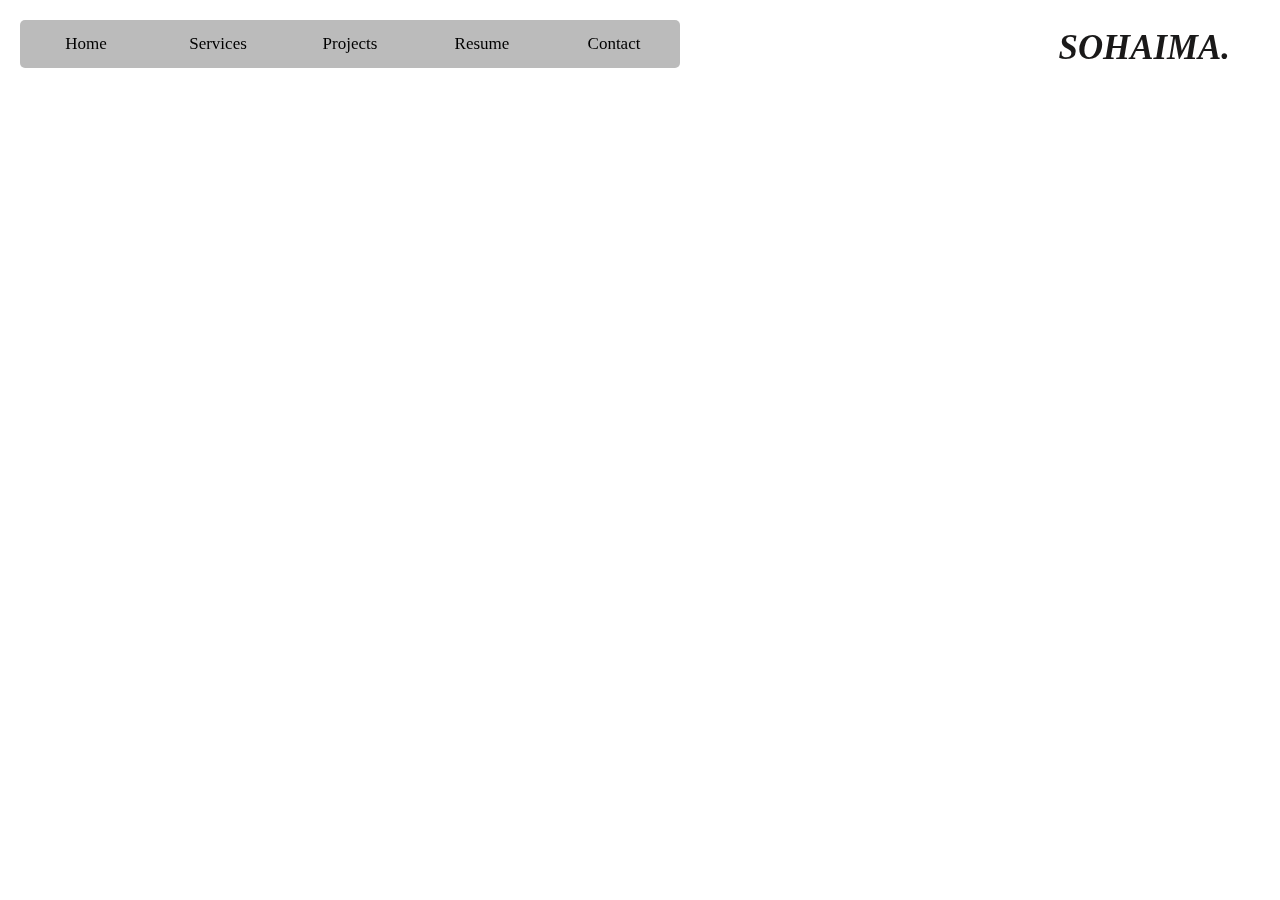
==== contact.html @ f24df968 "portfolio updated" ====
<!DOCTYPE html>
<html lang="en">
<head>
    <meta charset="UTF-8">
    <meta name="viewport" content="width=device-width, initial-scale=1.0">
    <title>Document</title>
    <style>
        @font-face {
            font-family: myfont1;
            src: url(../Myfonts/Aladin/Aladin-Regular.ttf);
        }

        @font-face {
            font-family: myfont2;
            src: url(../Myfonts/Dancing_Script/DancingScript-VariableFont_wght.ttf);
        }

        body {
            box-sizing: border-box;
            margin: 0;


        }

        #bg-video-2 {
            position: fixed;
            right: 0px;
            bottom: 0px;
            left: 0px;
            min-height: 100%;
            min-width: 100%;
            background-position: center;
            background-repeat: no-repeat;
            background-size: cover;
        }

        header {
            color:  rgb(26, 25, 25);
            text-shadow: 3px 3px 7px white;
            font-size: 42px;
            position: absolute;
            right: 50px;
            top: 0px;
            margin-top: -30px;
            overflow: hidden;
            font-weight: 700;
            font-family: myfont1;
            font-style: italic;


        }

        .container {
            position: absolute;
            margin: 20px;
            width: auto;

        }

        .top-nav {
            overflow: hidden;
            display: flex;
            border-radius: 5px;



        }

        .top-nav a {

            float: right;
            background-color: rgba(128, 128, 128, 0.534);
            text-align: center;
            padding: 14px 16px;
            font-size: 17px;
            text-decoration: none;
            width: 100px;
            color: black;
            font-family: myfont1;
        }

        .top-nav a:hover {
            background-color: rgb(21, 5, 94);
            font-size: 19px;
            color: white;
        }
    </style>
</head>
<body>
    <div class="bg-video-2">
        <video autoplay muted loop id="bg-video-2">
            <source src="2598dc43ce37876de9774cd069043f46.mp4" type="video/mp4"> background video
        </video>
        <header>
            <h5 class="name">SOHAIMA.</h5>
        </header>
        <div class="container">


            <div class="top-nav">
                <a href="home.html">Home</a>
                <a href="services.html">Services</a>
                <a href="projects.html">Projects</a>
                <a href="resume.html">Resume</a>
                <a href="contact.html">Contact</a>
            </div>

        </div>
</body>
</html>
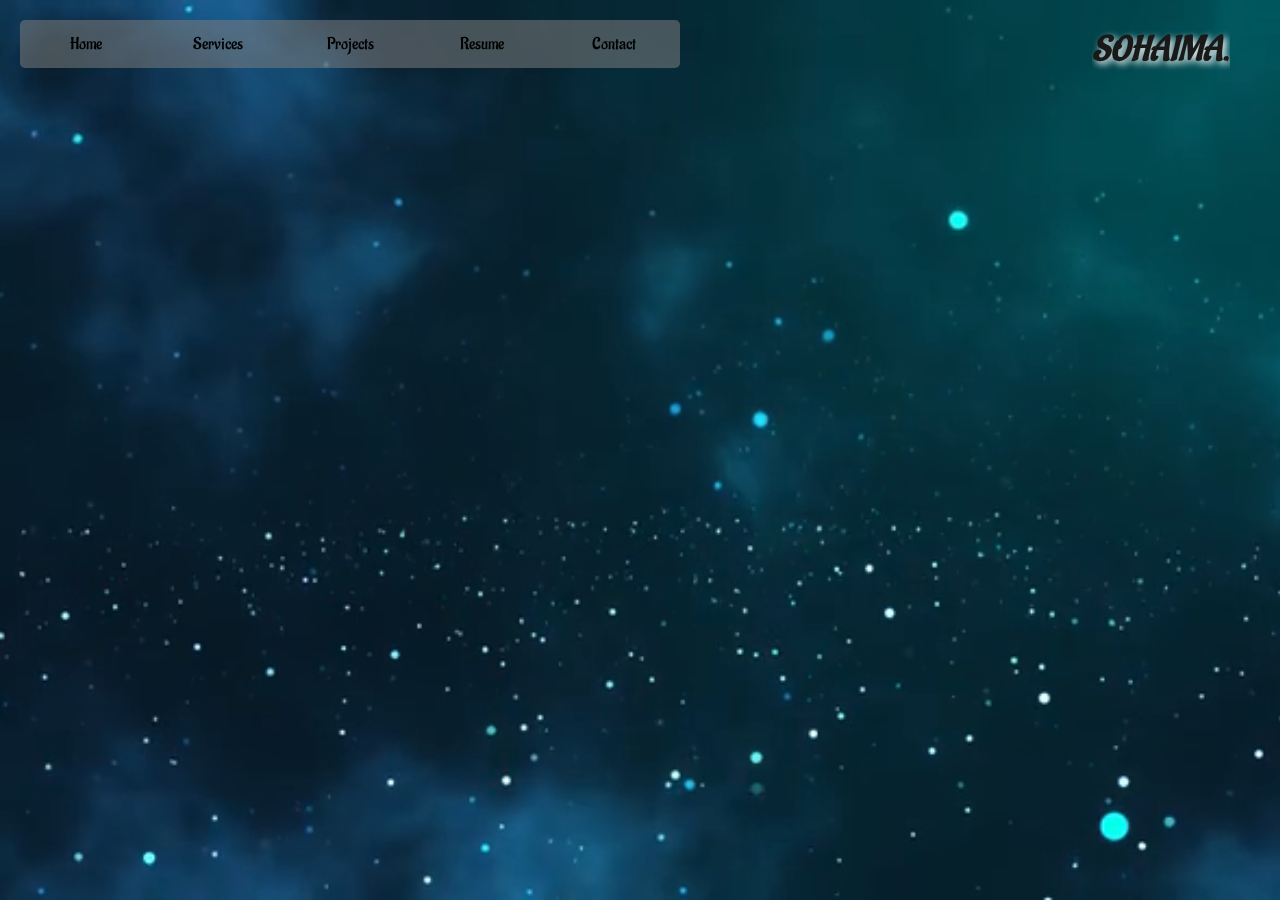
==== commit 04522e96: "styling fixed" ====
--- a/contact.html
+++ b/contact.html
@@ -7,12 +7,12 @@
     <style>
         @font-face {
             font-family: myfont1;
-            src: url(../Myfonts/Aladin/Aladin-Regular.ttf);
+            src: url(Assets/Myfonts/Aladin/Aladin-Regular.ttf);
         }
 
         @font-face {
             font-family: myfont2;
-            src: url(../Myfonts/Dancing_Script/DancingScript-VariableFont_wght.ttf);
+            src: url(Assets/Myfonts/Dancing_Script/DancingScript-VariableFont_wght.ttf);
         }
 
         body {
@@ -89,7 +89,7 @@
 <body>
     <div class="bg-video-2">
         <video autoplay muted loop id="bg-video-2">
-            <source src="2598dc43ce37876de9774cd069043f46.mp4" type="video/mp4"> background video
+            <source src="Assets/media/bg-video.mp4" type="video/mp4"> background video
         </video>
         <header>
             <h5 class="name">SOHAIMA.</h5>
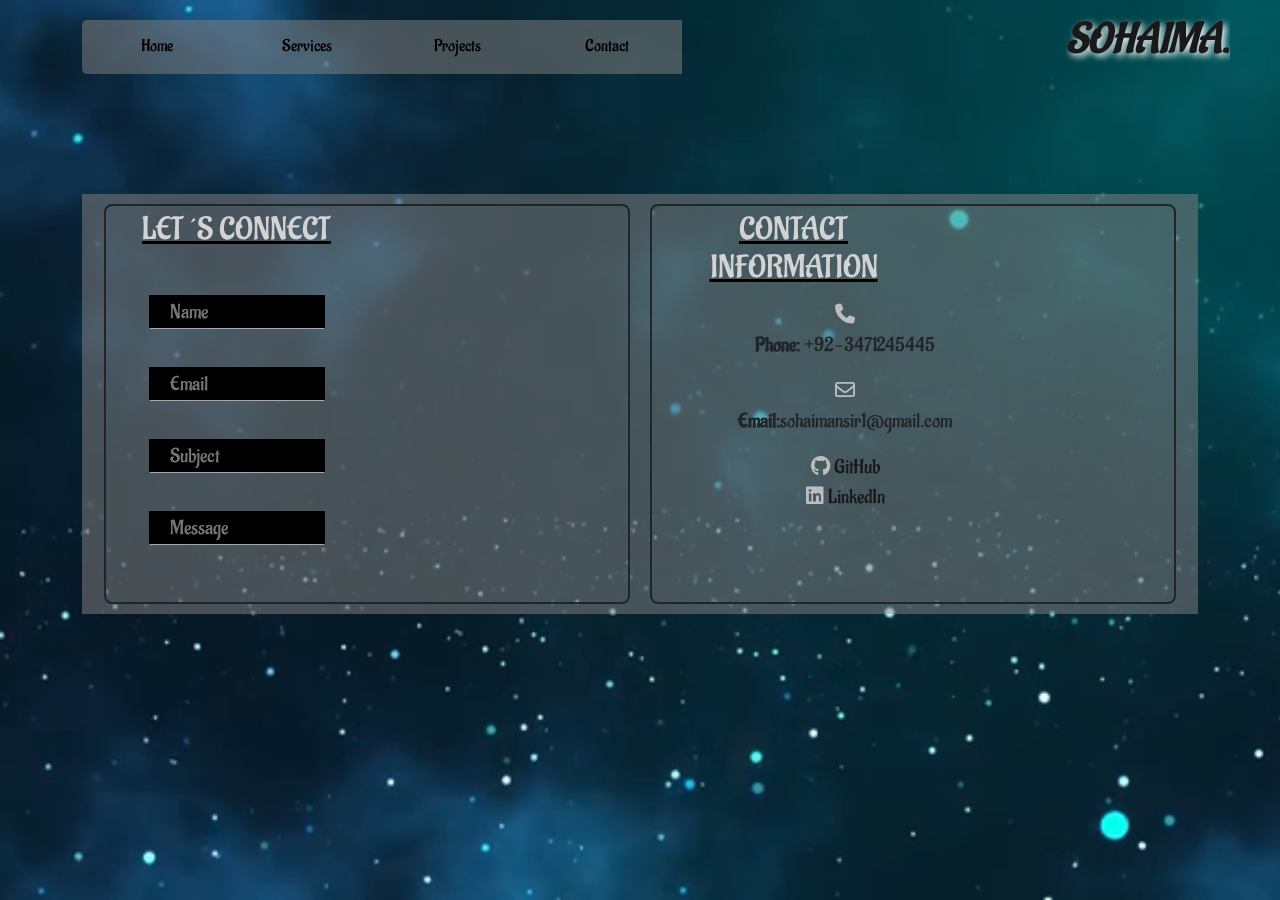
==== commit 120e74e8: "portfolio done" ====
--- a/contact.html
+++ b/contact.html
@@ -1,9 +1,15 @@
 <!DOCTYPE html>
 <html lang="en">
+
 <head>
     <meta charset="UTF-8">
     <meta name="viewport" content="width=device-width, initial-scale=1.0">
     <title>Document</title>
+    <link href="https://cdn.jsdelivr.net/npm/bootstrap@5.3.3/dist/css/bootstrap.min.css" rel="stylesheet"
+        integrity="sha384-QWTKZyjpPEjISv5WaRU9OFeRpok6YctnYmDr5pNlyT2bRjXh0JMhjY6hW+ALEwIH" crossorigin="anonymous">
+    <link rel="stylesheet" href="https://cdnjs.cloudflare.com/ajax/libs/font-awesome/6.7.2/css/all.min.css"
+        integrity="sha512-Evv84Mr4kqVGRNSgIGL/F/aIDqQb7xQ2vcrdIwxfjThSH8CSR7PBEakCr51Ck+w+/U6swU2Im1vVX0SVk9ABhg=="
+        crossorigin="anonymous" referrerpolicy="no-referrer" />
     <style>
         @font-face {
             font-family: myfont1;
@@ -34,14 +40,14 @@
             background-size: cover;
         }
 
-        header {
-            color:  rgb(26, 25, 25);
+        header h5{
+            color: rgb(26, 25, 25);
             text-shadow: 3px 3px 7px white;
             font-size: 42px;
             position: absolute;
             right: 50px;
             top: 0px;
-            margin-top: -30px;
+            margin-top: 15px;
             overflow: hidden;
             font-weight: 700;
             font-family: myfont1;
@@ -61,6 +67,7 @@
             overflow: hidden;
             display: flex;
             border-radius: 5px;
+            margin-left: 50px;
 
 
 
@@ -74,18 +81,114 @@
             padding: 14px 16px;
             font-size: 17px;
             text-decoration: none;
-            width: 100px;
+            width: 150px;
             color: black;
             font-family: myfont1;
         }
 
         .top-nav a:hover {
-            background-color: rgb(21, 5, 94);
+            background-color: rgb(6, 42, 95);
             font-size: 19px;
             color: white;
         }
+
+        .container-lg {
+            background-color: rgba(128, 128, 128, 0.534);
+            font-family: myfont1;
+            font-size: 20px;
+            margin: 120px 50px ;
+            max-width: 100%;
+            display: flex;
+        }
+
+        .container-lg h2 {
+            text-align: center;
+            color: lightgray;
+            margin-top: 5px;
+            text-decoration: underline black 3px;
+        }
+
+
+        input {
+            background-color: black;
+            border: 1px solid black;
+            margin-top: 38px;
+            
+            border-bottom-color: darkgray;
+            padding-left: 20px;
+            color: lightgray;
+
+        }
+        .info-1{
+            width: 50%;
+            height: 400px;
+            border: 2px solid ;
+            margin: 10px;
+            text-align: center;
+            border-radius: 8px;
+            transition: 2s ease;
+            
+        }
+        .info-2:hover, .info-1:hover{
+
+            background-color: gray;
+            transform: scale(1.03, 1.05);
+        }
+
+        .info-2{
+            width: 50%;
+            height: 400px;
+            border: 2px solid ;
+            margin: 10px;
+            text-align: center;
+            border-radius: 8px;
+            transition: 2s ease;
+
+        }
+       
+        .contact-info{
+            display: flex;
+            flex-direction: column;
+            align-items: center;
+            gap: 5px;
+            max-width: 70%;
+        }
+        .contact-info h2{
+            margin-left: 22px;
+        }
+        .info-section{
+                padding-left: 125px;
+            }
+
+
+        @media screen and (min-width: 320px) and (max-width:576px) {
+            .container-lg{
+                
+                flex-direction: column;
+            }
+            .top-nav{
+                display: none;
+            }
+            header h5{
+                position: relative;
+                left: 65px;
+            }
+
+
+        }
+        @media screen and (min-width: 577px) and (max-width:1300px) {
+            .container-lg{
+                flex-direction: row;
+            }
+        }
+
+
+
+
+ 
     </style>
 </head>
+
 <body>
     <div class="bg-video-2">
         <video autoplay muted loop id="bg-video-2">
@@ -101,10 +204,36 @@
                 <a href="home.html">Home</a>
                 <a href="services.html">Services</a>
                 <a href="projects.html">Projects</a>
-                <a href="resume.html">Resume</a>
                 <a href="contact.html">Contact</a>
             </div>
-
+            <div class="container-lg">
+                <div class="row-8 info-1">
+                    <div class="col-6">
+                        <h2>LET´S CONNECT</h2>
+                        <input type="text" placeholder="Name" id="name">
+                        <input type="email" placeholder="Email" id="email" required>
+                        <input type="text" placeholder="Subject" id="subject">
+                        <input type="text" placeholder="Message" maxlength="100">
+                    </div>
+                </div>
+                <div class="row-8 info-2">
+                    <div class="col-6 contact-info">
+                        <h2>CONTACT INFORMATION</h2>
+                        <div class="info-section">
+                        <i class="fa-solid fa-phone phone" style="color: #bdbdbd;"></i>
+                        <p><strong>Phone:</strong> +92-3471245445</p>
+                        <i class="fa-regular fa-envelope mail" style="color: #bdbdbd;"></i>
+                        <p><strong>Email:</strong>sohaimansir1@gmail.com</p>
+                        <i class="fa-brands fa-github" style="color: #bdbdbd;"></i>
+                        <a href="https://github.com/sohaimanasir"
+                            style="text-decoration: none; color:rgb(26, 25, 25);">GitHub</a><br>
+                        <i class="fa-brands fa-linkedin" style="color: #bdbdbd;"></i>
+                        <a href="https://www.linkedin.com/in/sohaima-nasir-5ba780216/"
+                            style="text-decoration: none; color:rgb(26, 25, 25);">LinkedIn</a></div>
+                    </div>
+                </div>
+            </div>
         </div>
 </body>
+
 </html>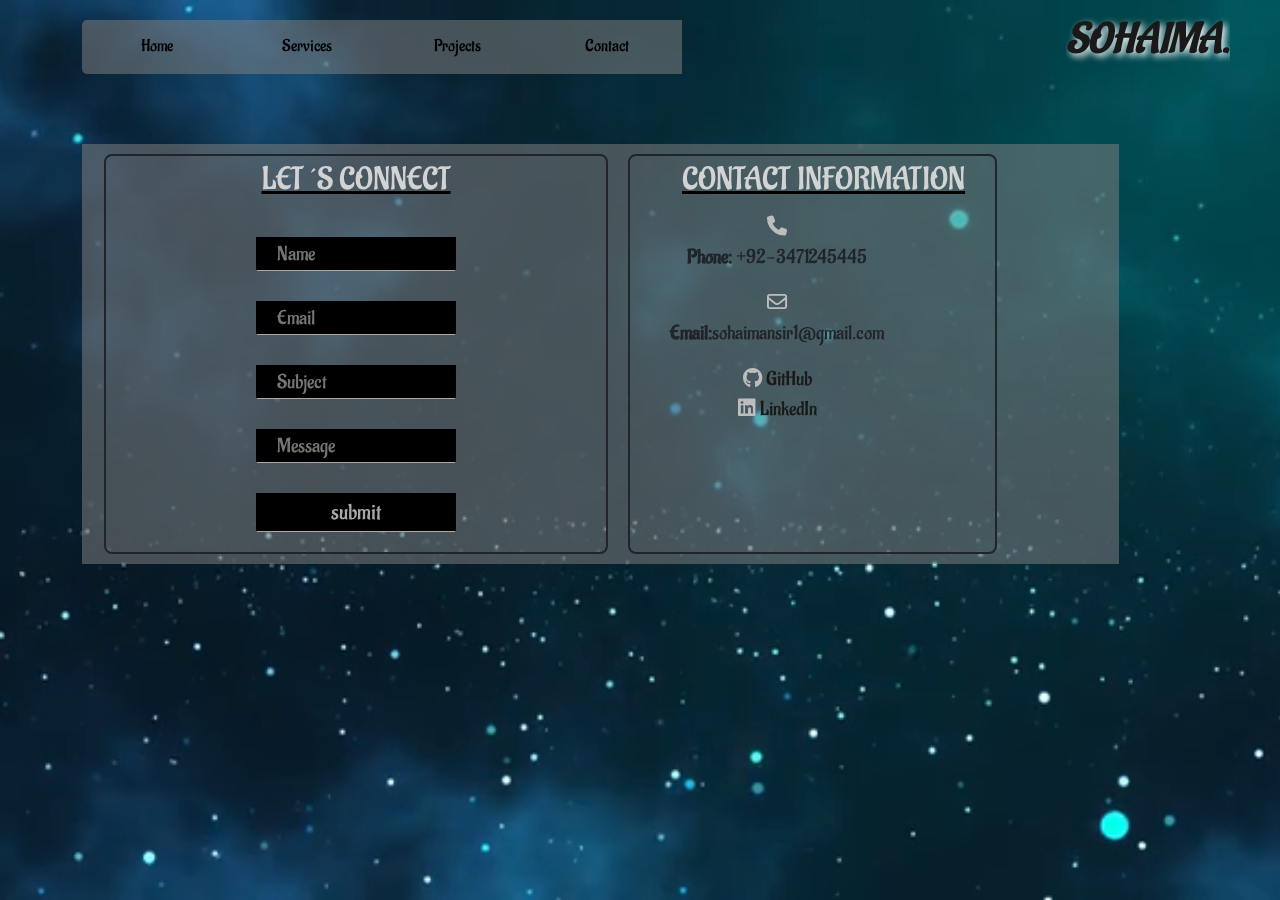
==== commit 56f896cb: "styling fixed" ====
--- a/contact.html
+++ b/contact.html
@@ -96,7 +96,7 @@
             background-color: rgba(128, 128, 128, 0.534);
             font-family: myfont1;
             font-size: 20px;
-            margin: 120px 50px ;
+            margin: 70px 50px ;
             max-width: 100%;
             display: flex;
         }
@@ -112,7 +112,7 @@
         input {
             background-color: black;
             border: 1px solid black;
-            margin-top: 38px;
+            margin-top: 30px;
             
             border-bottom-color: darkgray;
             padding-left: 20px;
@@ -120,7 +120,7 @@
 
         }
         .info-1{
-            width: 50%;
+          
             height: 400px;
             border: 2px solid ;
             margin: 10px;
@@ -136,7 +136,7 @@
         }
 
         .info-2{
-            width: 50%;
+            
             height: 400px;
             border: 2px solid ;
             margin: 10px;
@@ -149,15 +149,23 @@
         .contact-info{
             display: flex;
             flex-direction: column;
-            align-items: center;
+            align-items: flex-start;
             gap: 5px;
-            max-width: 70%;
+            width: 100%;
+            margin-inline: 30px;
+
+        }
+        .form {
+            width: 100%;
+            display: flex;
+            flex-direction: column;
+            padding-inline: 150px;
         }
         .contact-info h2{
             margin-left: 22px;
         }
         .info-section{
-                padding-left: 125px;
+                padding-left: 10px;
             }
 
 
@@ -208,12 +216,13 @@
             </div>
             <div class="container-lg">
                 <div class="row-8 info-1">
-                    <div class="col-6">
+                    <div class="col-6 form">
                         <h2>LET´S CONNECT</h2>
                         <input type="text" placeholder="Name" id="name">
                         <input type="email" placeholder="Email" id="email" required>
                         <input type="text" placeholder="Subject" id="subject">
                         <input type="text" placeholder="Message" maxlength="100">
+                        <input type="button" value="submit" style="width: 200px; font-size: 22px; padding: 2px; color: darkgrey;">
                     </div>
                 </div>
                 <div class="row-8 info-2">
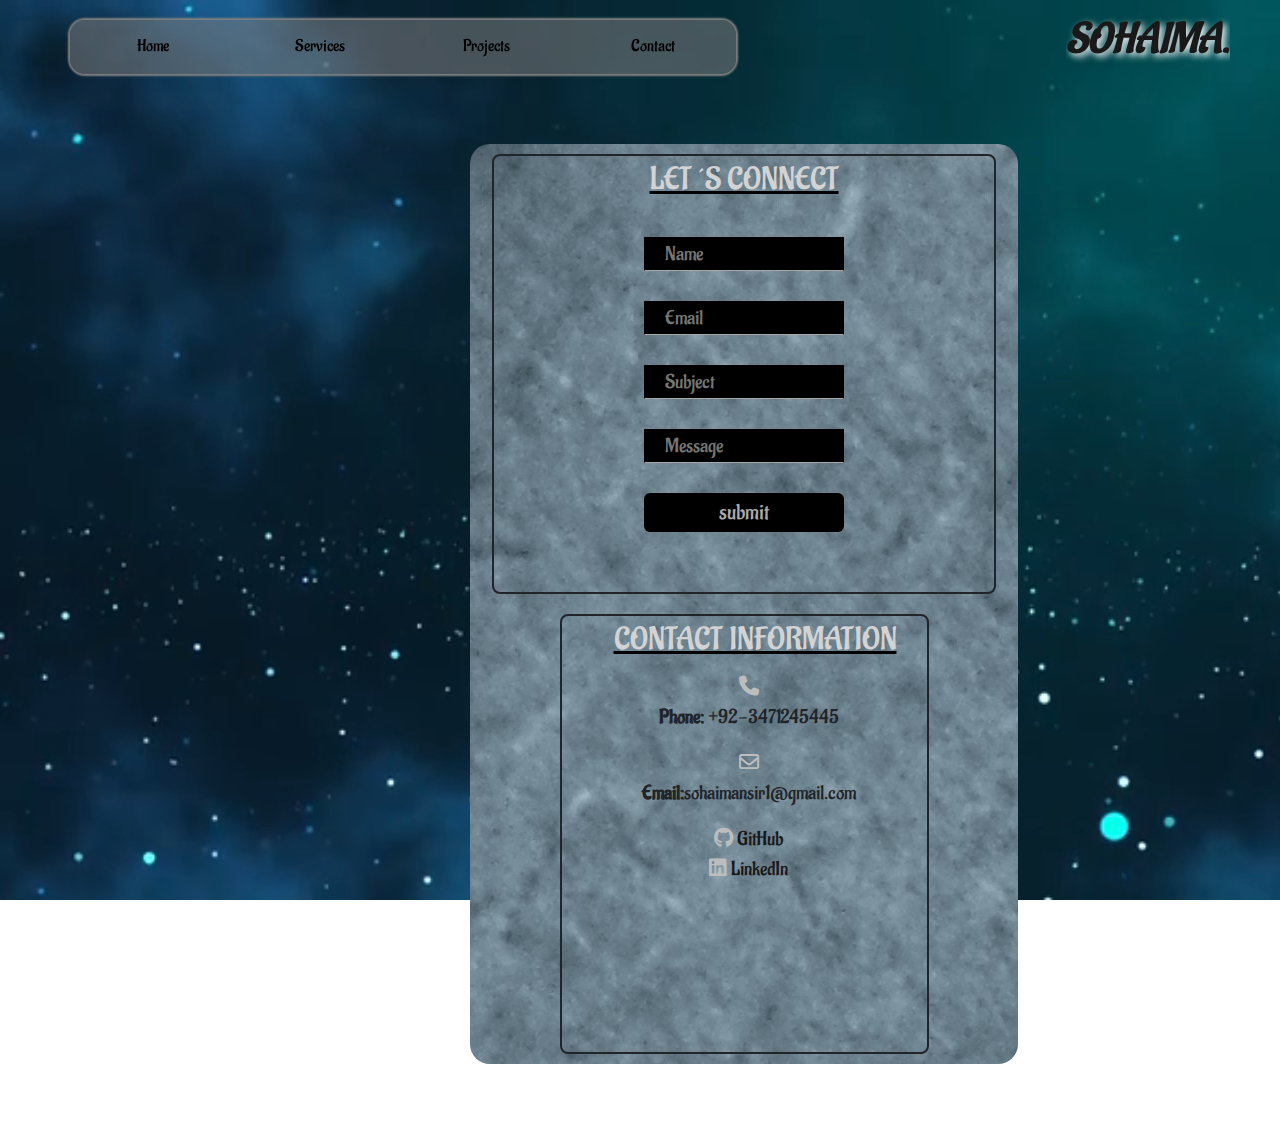
==== commit 0c1648e8: "portfolio updated" ====
--- a/contact.html
+++ b/contact.html
@@ -10,6 +10,7 @@
     <link rel="stylesheet" href="https://cdnjs.cloudflare.com/ajax/libs/font-awesome/6.7.2/css/all.min.css"
         integrity="sha512-Evv84Mr4kqVGRNSgIGL/F/aIDqQb7xQ2vcrdIwxfjThSH8CSR7PBEakCr51Ck+w+/U6swU2Im1vVX0SVk9ABhg=="
         crossorigin="anonymous" referrerpolicy="no-referrer" />
+    <link rel="icon" type="image/x-icon" href="Assets/media/portfolio-favicon.png">
     <style>
         @font-face {
             font-family: myfont1;
@@ -40,7 +41,7 @@
             background-size: cover;
         }
 
-        header h5{
+        header h5 {
             color: rgb(26, 25, 25);
             text-shadow: 3px 3px 7px white;
             font-size: 42px;
@@ -56,7 +57,7 @@
 
         }
 
-        .container {
+        .container-1 {
             position: absolute;
             margin: 20px;
             width: auto;
@@ -66,9 +67,10 @@
         .top-nav {
             overflow: hidden;
             display: flex;
-            border-radius: 5px;
+            border-radius: 15px;
             margin-left: 50px;
-
+            box-shadow: 0px 0px 2px 2px gray;
+            width: 46%;
 
 
         }
@@ -81,7 +83,7 @@
             padding: 14px 16px;
             font-size: 17px;
             text-decoration: none;
-            width: 150px;
+            width: 180px;
             color: black;
             font-family: myfont1;
         }
@@ -93,12 +95,18 @@
         }
 
         .container-lg {
-            background-color: rgba(128, 128, 128, 0.534);
+
             font-family: myfont1;
             font-size: 20px;
-            margin: 70px 50px ;
-            max-width: 100%;
-            display: flex;
+            margin: 70px 450px;
+            width: 1300;
+           display: flex;
+           flex-direction: column;
+            justify-content: space-between;
+            align-items: center;
+            justify-items: center;
+            background-image: url(Assets/media/herosection-bg.jpg);
+            border-radius: 20px;
         }
 
         .container-lg h2 {
@@ -113,40 +121,43 @@
             background-color: black;
             border: 1px solid black;
             margin-top: 30px;
-            
+
             border-bottom-color: darkgray;
             padding-left: 20px;
             color: lightgray;
 
         }
-        .info-1{
-          
-            height: 400px;
-            border: 2px solid ;
+
+        .info-1 {
+
+            height: 440px;
+            border: 2px solid;
             margin: 10px;
             text-align: center;
             border-radius: 8px;
             transition: 2s ease;
-            
-        }
-        .info-2:hover, .info-1:hover{
+
+        }
+
+        .info-2:hover,
+        .info-1:hover {
 
             background-color: gray;
             transform: scale(1.03, 1.05);
         }
 
-        .info-2{
-            
-            height: 400px;
-            border: 2px solid ;
+        .info-2 {
+
+            height: 440px;
+            border: 2px solid;
             margin: 10px;
             text-align: center;
             border-radius: 8px;
             transition: 2s ease;
 
         }
-       
-        .contact-info{
+
+        .contact-info {
             display: flex;
             flex-direction: column;
             align-items: flex-start;
@@ -155,45 +166,123 @@
             margin-inline: 30px;
 
         }
+
         .form {
             width: 100%;
             display: flex;
             flex-direction: column;
             padding-inline: 150px;
         }
-        .contact-info h2{
+
+        .contact-info h2 {
             margin-left: 22px;
         }
-        .info-section{
-                padding-left: 10px;
-            }
+
+        .info-section {
+            padding-left: 50px;
+        }
+
+        .btn {
+            background-color: black;
+
+        }
+
+
+        .btn:hover {
+            background-color: rgb(0, 45, 71);
+        }
+        .container-2 {
+            display: flex;
+        }
+
+        .sidebar {
+            width: 130px;
+            height: 100vh;
+            background-color: rgba(128, 128, 128, 0.534);
+            color: #fff;
+            box-sizing: border-box;
+            position: fixed;
+            display: none;
+        }
+
+        .content {
+            flex: 1;
+            padding: 20px;
+            box-sizing: border-box;
+            margin-left: 200px;
+            text-align: justify;
+        }
+
+        .sidebar a {
+            display: block;
+            color: #fff;
+            text-decoration: none;
+            padding: 10px;
+            margin-bottom: 10px;
+            transition: background-color 0.3s;
+        }
+
+
+        .sidebar a:hover {
+            background-color: #2980b9;
+        }
+
 
 
         @media screen and (min-width: 320px) and (max-width:576px) {
-            .container-lg{
+            .container-lg {
+                margin-left: 110px;
+                flex-direction: column;
+            }
+
+            .top-nav {
+                display: none;
+            }
+
+            header h5 {
+                position: relative;
+                left: 265px;
+            }
+            .sidebar {
+                margin-top: 0px;
+                display: block;
+                min-height: 100%;
+            }
+
+
+        }
+
+        @media screen and (min-width: 577px) and (max-width:768px) {
+            .container-lg {
+                flex-direction: column;
+                margin-left: 115px;
                 
-                flex-direction: column;
+
+            }
+            .sidebar {
+                margin-top: 80px;
+                display: block;
             }
             .top-nav{
                 display: none;
             }
-            header h5{
+            header h5 {
                 position: relative;
-                left: 65px;
-            }
-
-
-        }
-        @media screen and (min-width: 577px) and (max-width:1300px) {
-            .container-lg{
-                flex-direction: row;
-            }
-        }
-
-
-
-
- 
+                left: 265px;
+            }
+
+        }
+        @media screen and (min-width:769px) and (max-width: 992px) {
+            .main {
+                display: flex;
+                flex-wrap: wrap;
+            }
+            header{
+                position: relative;
+                left: 300px;
+            }
+
+        }
     </style>
 </head>
 
@@ -205,15 +294,24 @@
         <header>
             <h5 class="name">SOHAIMA.</h5>
         </header>
-        <div class="container">
+        <div class="container-1">
 
 
             <div class="top-nav">
-                <a href="home.html">Home</a>
+                <a href="index.html">Home</a>
                 <a href="services.html">Services</a>
                 <a href="projects.html">Projects</a>
                 <a href="contact.html">Contact</a>
             </div>
+            <div class="container-2">
+                <!-- Sidebar -->
+                <div class="sidebar">
+                    <a href="home.html">Home</a>
+                    <a href="services.html">Services</a>
+                    <a href="projects.html">Projects</a>
+                    <a href="contact.html">Contact</a>
+            
+                </div>
             <div class="container-lg">
                 <div class="row-8 info-1">
                     <div class="col-6 form">
@@ -222,23 +320,25 @@
                         <input type="email" placeholder="Email" id="email" required>
                         <input type="text" placeholder="Subject" id="subject">
                         <input type="text" placeholder="Message" maxlength="100">
-                        <input type="button" value="submit" style="width: 200px; font-size: 22px; padding: 2px; color: darkgrey;">
+                        <input type="button" value="submit"
+                            style="width: 200px; font-size: 22px; padding: 2px; color: darkgrey;" class="btn">
                     </div>
                 </div>
                 <div class="row-8 info-2">
                     <div class="col-6 contact-info">
                         <h2>CONTACT INFORMATION</h2>
                         <div class="info-section">
-                        <i class="fa-solid fa-phone phone" style="color: #bdbdbd;"></i>
-                        <p><strong>Phone:</strong> +92-3471245445</p>
-                        <i class="fa-regular fa-envelope mail" style="color: #bdbdbd;"></i>
-                        <p><strong>Email:</strong>sohaimansir1@gmail.com</p>
-                        <i class="fa-brands fa-github" style="color: #bdbdbd;"></i>
-                        <a href="https://github.com/sohaimanasir"
-                            style="text-decoration: none; color:rgb(26, 25, 25);">GitHub</a><br>
-                        <i class="fa-brands fa-linkedin" style="color: #bdbdbd;"></i>
-                        <a href="https://www.linkedin.com/in/sohaima-nasir-5ba780216/"
-                            style="text-decoration: none; color:rgb(26, 25, 25);">LinkedIn</a></div>
+                            <i class="fa-solid fa-phone phone" style="color: #bdbdbd;"></i>
+                            <p><strong>Phone:</strong> +92-3471245445</p>
+                            <i class="fa-regular fa-envelope mail" style="color: #bdbdbd;"></i>
+                            <p><strong>Email:</strong>sohaimansir1@gmail.com</p>
+                            <i class="fa-brands fa-github" style="color: #bdbdbd;"></i>
+                            <a href="https://github.com/sohaimanasir"
+                                style="text-decoration: none; color:rgb(26, 25, 25);">GitHub</a><br>
+                            <i class="fa-brands fa-linkedin" style="color: #bdbdbd;"></i>
+                            <a href="https://www.linkedin.com/in/sohaima-nasir-5ba780216/"
+                                style="text-decoration: none; color:rgb(26, 25, 25);">LinkedIn</a>
+                        </div>
                     </div>
                 </div>
             </div>
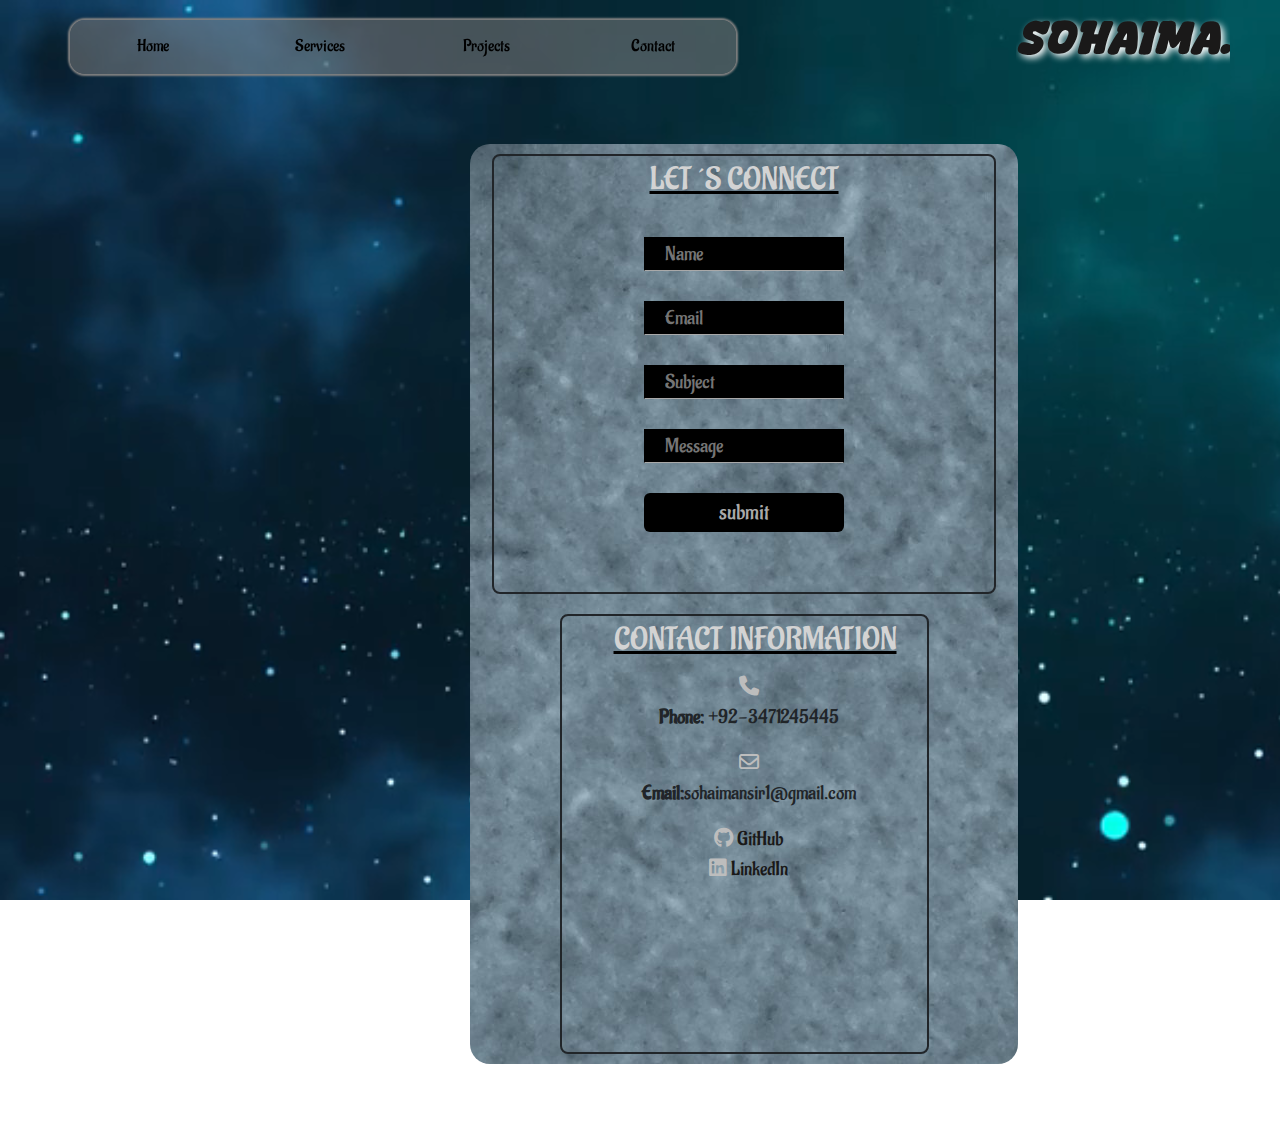
==== commit f3f05d48: "font added" ====
--- a/contact.html
+++ b/contact.html
@@ -19,7 +19,7 @@
 
         @font-face {
             font-family: myfont2;
-            src: url(Assets/Myfonts/Dancing_Script/DancingScript-VariableFont_wght.ttf);
+            src: url(Assets/Myfonts/darling_coffee/Darling\ Coffee.ttf);
         }
 
         body {
@@ -51,7 +51,7 @@
             margin-top: 15px;
             overflow: hidden;
             font-weight: 700;
-            font-family: myfont1;
+            font-family: myfont2;
             font-style: italic;
 
 
